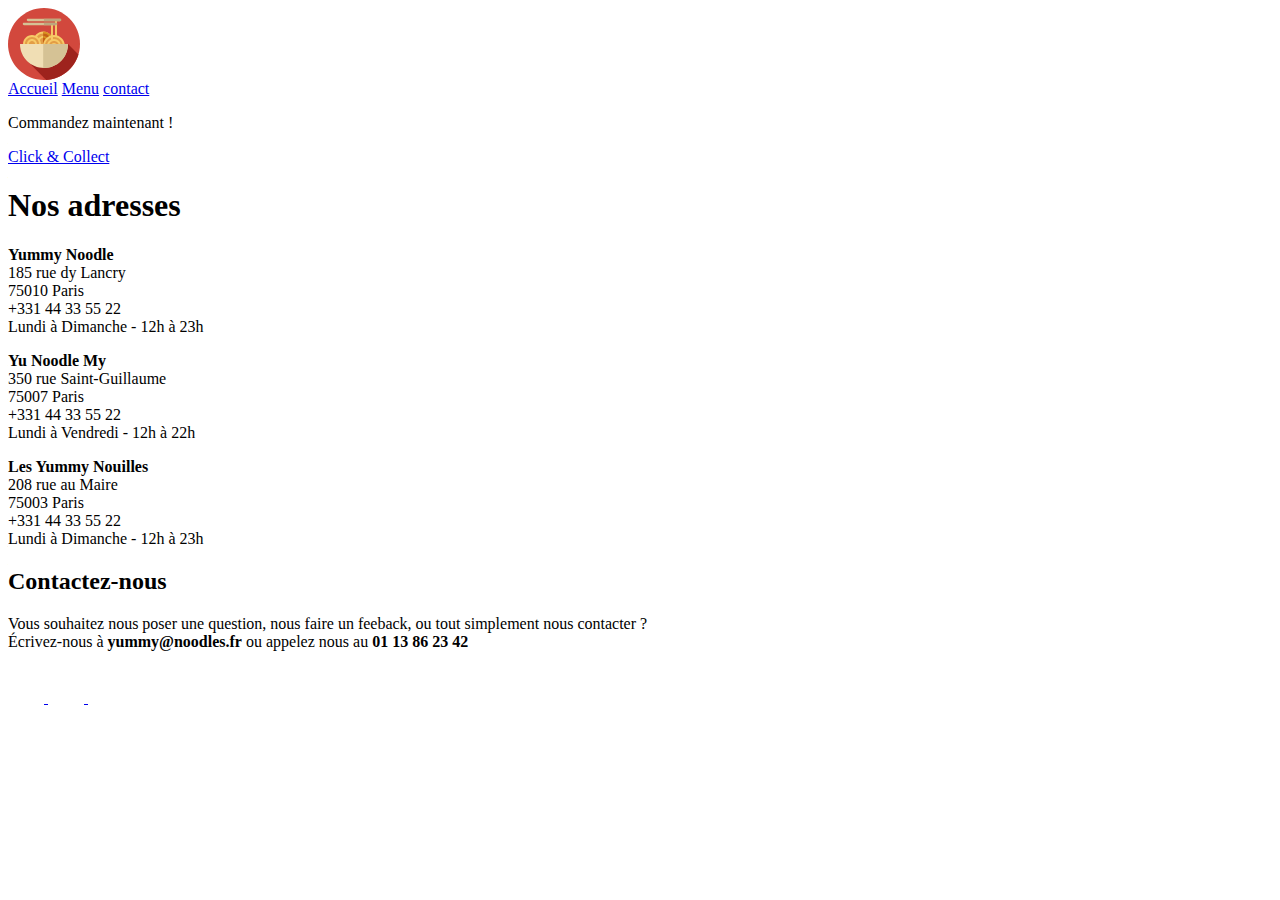
==== contact.html @ 0e497268 "feat(contact): add html structure" ====
<html lang="fr">
  <head>
    <meta charset="UTF-8" />
    <title>Yummy Nouilles - Contact</title>
    <meta name="viewport" content="width=device-width, initial-scale=1.0" />
    <link rel="icon" type="image/svg+xml" href="assets/Logo.svg" />
  </head>
  <body>
    <header>
      <img src="assets/Logo.svg" alt="Logo Yummy Nouilles" />
      <nav>
        <a href="index.html">Accueil</a>
        <a href="menu.html">Menu</a>
        <a href="contact.html">contact</a>
      </nav>
    </header>
    <main>
      <div class="red-banner">
        <p>Commandez maintenant !</p>
        <a href="contact.html">Click & Collect</a>
      </div>
      <!-- SECTION ADDRESSES-->
      <section class="addresses">
        <h1>Nos adresses</h1>
        <div>
          <p>
            <strong>Yummy Noodle</strong>
            <br />
            185 rue dy Lancry
            <br />
            75010 Paris
            <br />
            +331 44 33 55 22
            <br />
            Lundi à Dimanche - 12h à 23h
          </p>
          <p>
            <strong>Yu Noodle My</strong>
            <br />
            350 rue Saint-Guillaume
            <br />
            75007 Paris
            <br />
            +331 44 33 55 22
            <br />
            Lundi à Vendredi - 12h à 22h
          </p>
          <p>
            <strong>Les Yummy Nouilles</strong>
            <br />
            208 rue au Maire
            <br />
            75003 Paris
            <br />
            +331 44 33 55 22
            <br />
            Lundi à Dimanche - 12h à 23h
          </p>
        </div>
      </section>
      <!-- SECTION CONTACT-->
      <section class="contact">
        <h2>Contactez-nous</h2>
        <p>
          Vous souhaitez nous poser une question, nous faire un feeback, ou tout
          simplement nous contacter ?
          <br />
          Écrivez-nous à <strong>yummy@noodles.fr</strong> ou appelez nous au
          <strong>01 13 86 23 42</strong>
        </p>
      </section>
    </main>
    <footer>
      <a href="https://www.instagram.com/yummy_nouilles/">
        <img src="assets/icons/icon_instagram.svg" alt="Logo Instagram" />
      </a>
      <a href="https://www.facebook.com/yummy_nouilles/">
        <img src="assets/icons/icon_facebook.svg" alt="Logo Facebook" />
      </a>
      <a href="https://www.google.com/search?q=yummy+nouilles">
        <img
          src="assets/icons/icon_maps-and-flags.svg"
          alt="Logo Google Maps"
        />
      </a>
    </footer>
  </body>
</html>
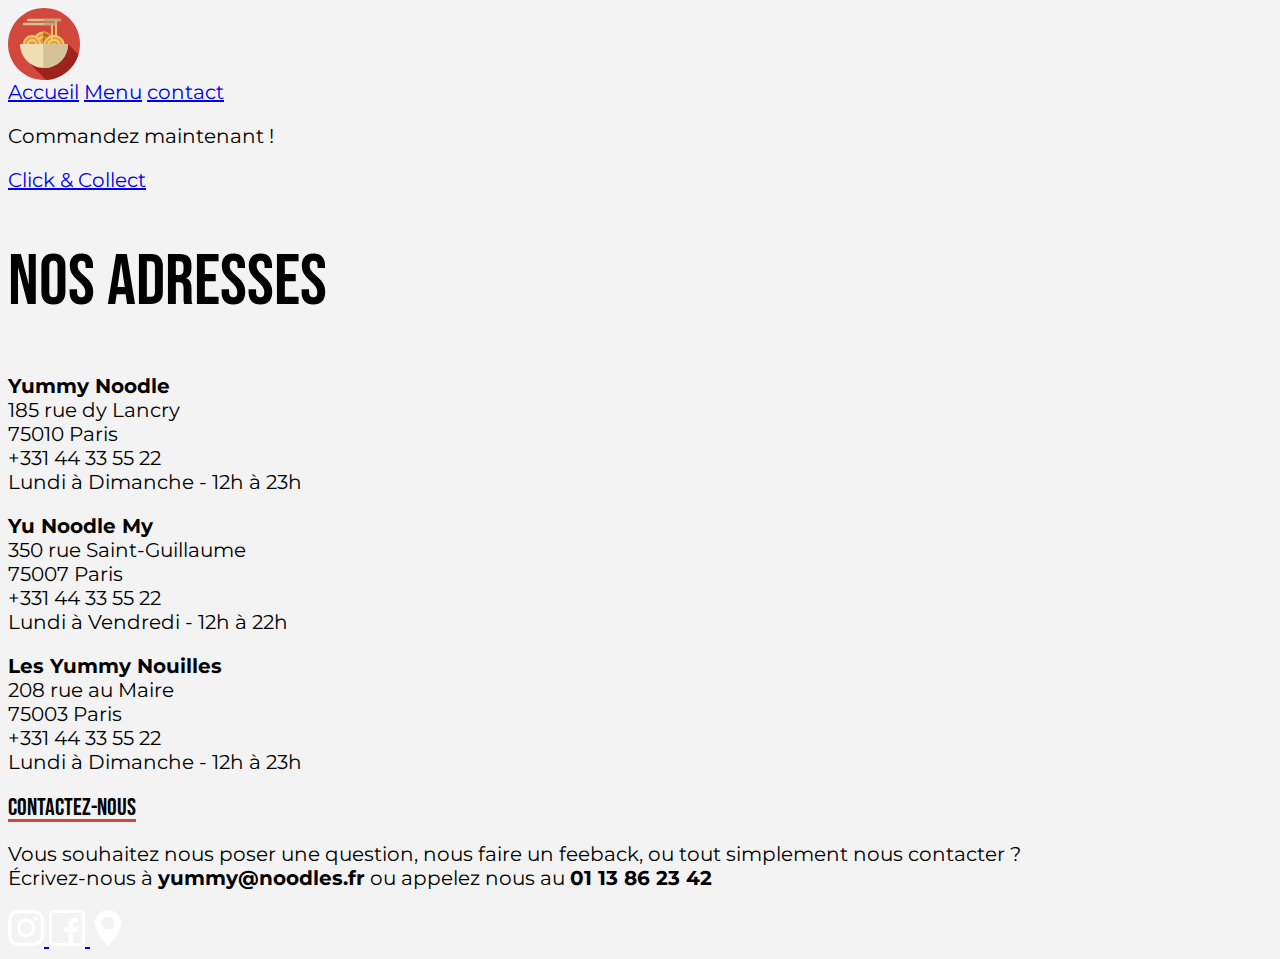
==== commit da07c5f6: "feat(style): add design system" ====
--- a/contact.html
+++ b/contact.html
@@ -1,9 +1,10 @@
 <html lang="fr">
   <head>
     <meta charset="UTF-8" />
-    <title>Yummy Nouilles - Contact</title>
     <meta name="viewport" content="width=device-width, initial-scale=1.0" />
     <link rel="icon" type="image/svg+xml" href="assets/Logo.svg" />
+    <link rel="stylesheet" href="styles/main.css" />
+    <title>Yummy Nouilles - Contact</title>
   </head>
   <body>
     <header>
--- a/styles/main.css
+++ b/styles/main.css
@@ -0,0 +1,60 @@
+/* Design System */
+@import url("https://fonts.googleapis.com/css2?family=Bebas+Neue&family=Montserrat:wght@400;600&display=swap");
+:root {
+  /* Colors */
+  --red-highlight: #d2483d;
+  --light-grey: #f3f3f3;
+  --black: #000000;
+  --white: #ffffff;
+
+  /* Text Configuration */
+  --body-font: "Montserrat";
+  --body-highlight-font: "Montserrat";
+  --header-font: "Bebas Neue";
+  --title-font: "Bebas Neue";
+
+  --body-font-weight: 400;
+  --body-highlight-font-weight: 600;
+  --header-font-weight: 400;
+  --title-font-weight: 400;
+
+  --body-font-size: 1.25rem;
+  --body-highlight-font-size: 1.25rem;
+  --header-font-size: 4.5rem;
+  --title-font-size: 1.5rem;
+
+  --body-line-height: 1.5rem;
+  --body-highlight-line-height: 1.5rem;
+  --header-line-height: 5.375rem;
+  --title-line-height: 1.75rem;
+}
+body {
+  background-color: var(--light-grey);
+  font-family: var(--body-font);
+  font-style: normal;
+  font-weight: var(--body-font-weight);
+  font-size: var(--body-font-size);
+  line-height: var(--body-line-height);
+  color: var(--black);
+}
+
+h1 {
+  font-family: var(--header-font);
+  font-style: normal;
+  font-weight: var(--header-font-weight);
+  font-size: var(--header-font-size);
+  line-height: var(--header-line-height);
+  color: var(--black);
+}
+
+h2 {
+  font-family: var(--title-font);
+  font-style: normal;
+  font-weight: var(--title-font-weight);
+  font-size: var(--title-font-size);
+  line-height: var(--title-line-height);
+  color: var(--black);
+  text-decoration: underline var(--red-highlight);
+  text-underline-offset: 0.25rem;
+  text-decoration-thickness: 0.188rem;
+}
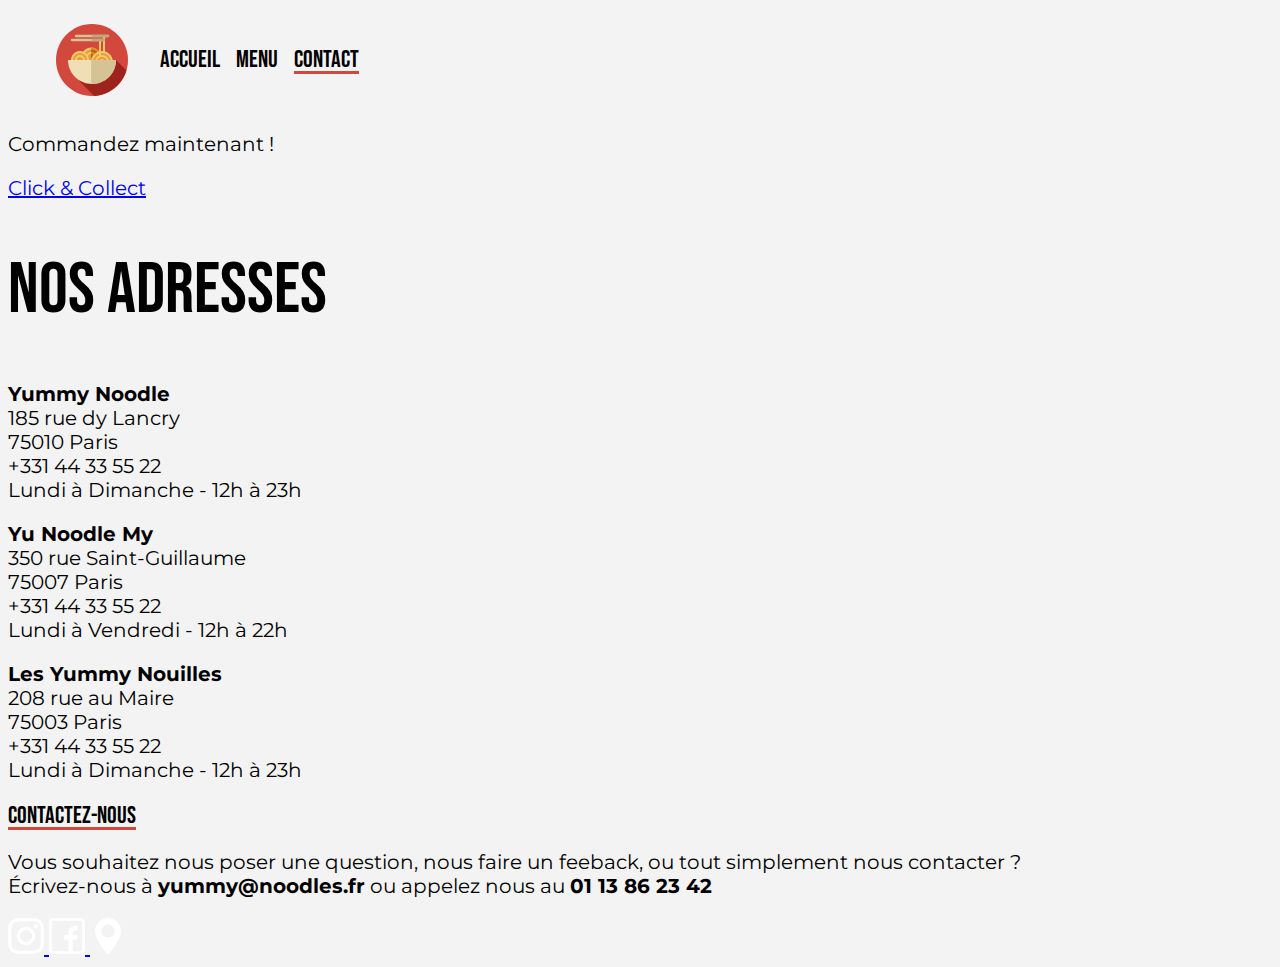
==== commit ddbc4c40: "feat(style): create appBar module" ====
--- a/contact.html
+++ b/contact.html
@@ -7,12 +7,16 @@
     <title>Yummy Nouilles - Contact</title>
   </head>
   <body>
-    <header>
-      <img src="assets/Logo.svg" alt="Logo Yummy Nouilles" />
-      <nav>
-        <a href="index.html">Accueil</a>
-        <a href="menu.html">Menu</a>
-        <a href="contact.html">contact</a>
+    <header class="appBar">
+      <img
+        class="appBar__icon"
+        src="assets/Logo.svg"
+        alt="Logo Yummy Nouilles"
+      />
+      <nav class="appBar__nav">
+        <a class="appBar__nav-item" href="index.html">Accueil</a>
+        <a class="appBar__nav-item" href="menu.html">Menu</a>
+        <a class="appBar__nav-item active" href="contact.html">contact</a>
       </nav>
     </header>
     <main>
@@ -20,7 +24,6 @@
         <p>Commandez maintenant !</p>
         <a href="contact.html">Click & Collect</a>
       </div>
-      <!-- SECTION ADDRESSES-->
       <section class="addresses">
         <h1>Nos adresses</h1>
         <div>
@@ -59,7 +62,6 @@
           </p>
         </div>
       </section>
-      <!-- SECTION CONTACT-->
       <section class="contact">
         <h2>Contactez-nous</h2>
         <p>
--- a/styles/main.css
+++ b/styles/main.css
@@ -1,5 +1,7 @@
 /* Design System */
 @import url("https://fonts.googleapis.com/css2?family=Bebas+Neue&family=Montserrat:wght@400;600&display=swap");
+/* Modules */
+@import "modules/appBar.css";
 :root {
   /* Colors */
   --red-highlight: #d2483d;
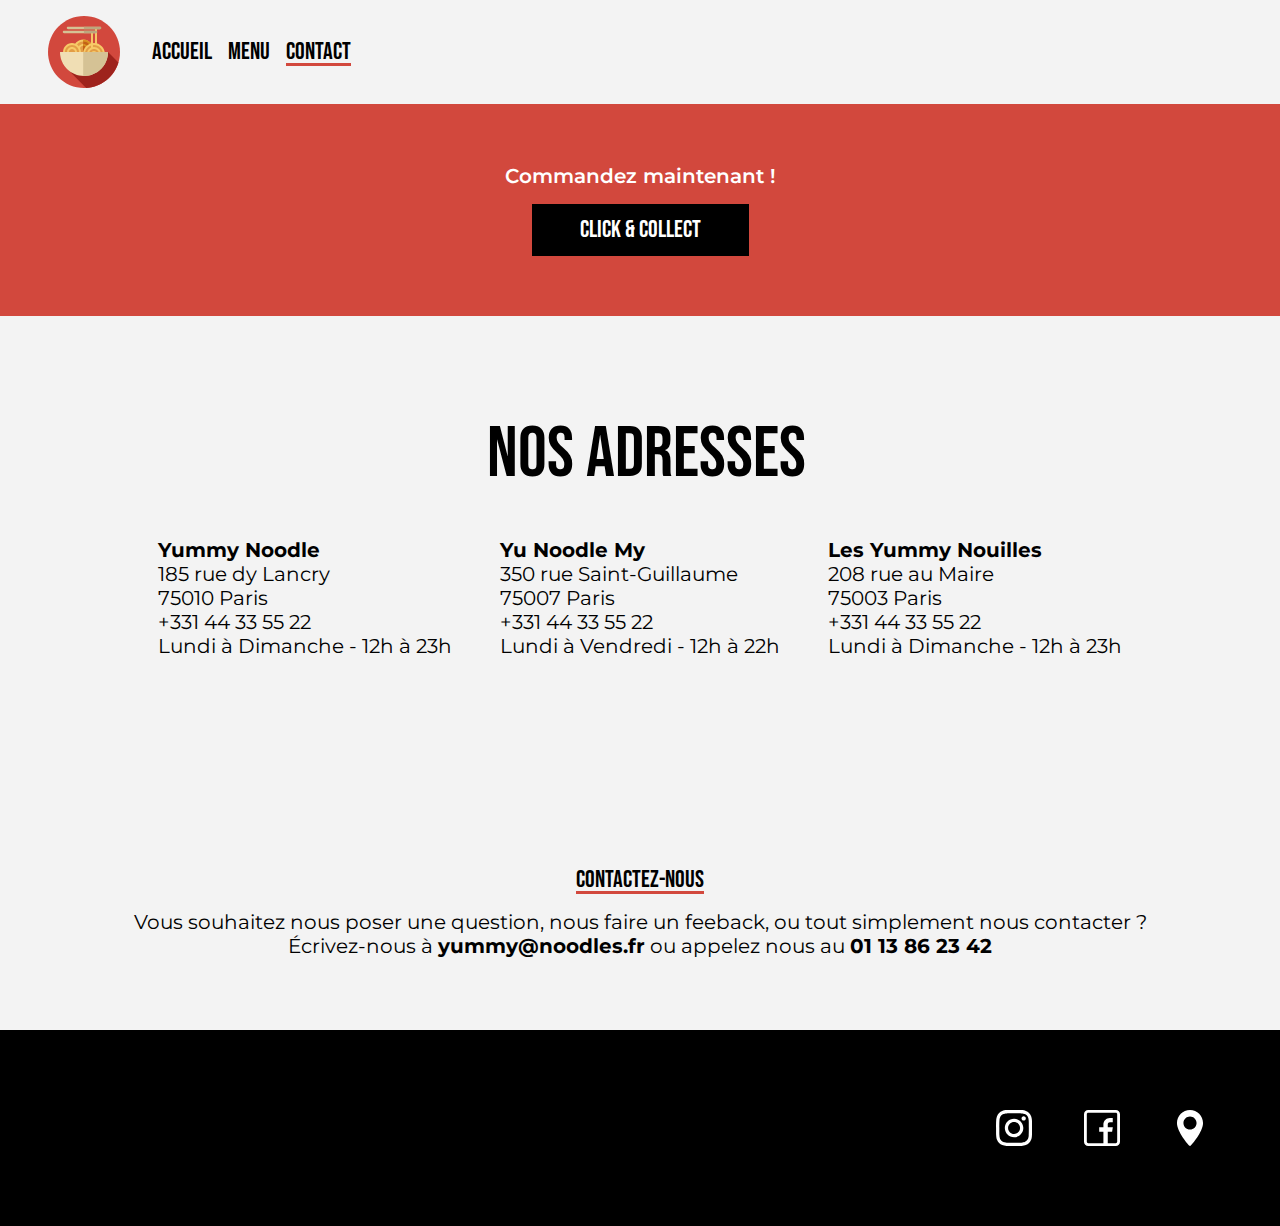
==== commit bf247930: "feat(contact): add contact css" ====
--- a/contact.html
+++ b/contact.html
@@ -20,15 +20,15 @@
       </nav>
     </header>
     <main>
-      <div class="red-banner">
-        <p>Commandez maintenant !</p>
-        <a href="contact.html">Click & Collect</a>
+      <div class="redBanner">
+        <p class="redBanner__title">Commandez maintenant !</p>
+        <a class="cta" href="contact.html">Click & Collect</a>
       </div>
-      <section class="addresses">
-        <h1>Nos adresses</h1>
-        <div>
-          <p>
-            <strong>Yummy Noodle</strong>
+      <section class="contact">
+        <h1 class="contact__title">Nos adresses</h1>
+        <div class="contact__addressContainer">
+          <p class="contact__address">
+            <strong class="contact__addressTitle">Yummy Noodle</strong>
             <br />
             185 rue dy Lancry
             <br />
@@ -38,8 +38,8 @@
             <br />
             Lundi à Dimanche - 12h à 23h
           </p>
-          <p>
-            <strong>Yu Noodle My</strong>
+          <p class="contact__address">
+            <strong class="contact__addressTitle">Yu Noodle My</strong>
             <br />
             350 rue Saint-Guillaume
             <br />
@@ -49,8 +49,8 @@
             <br />
             Lundi à Vendredi - 12h à 22h
           </p>
-          <p>
-            <strong>Les Yummy Nouilles</strong>
+          <p class="contact__address">
+            <strong class="contact__addressTitle">Les Yummy Nouilles</strong>
             <br />
             208 rue au Maire
             <br />
@@ -62,9 +62,9 @@
           </p>
         </div>
       </section>
-      <section class="contact">
-        <h2>Contactez-nous</h2>
-        <p>
+      <section class="contactInfo">
+        <h2 class="contactInfo__title">Contactez-nous</h2>
+        <p class="contactInfo__text">
           Vous souhaitez nous poser une question, nous faire un feeback, ou tout
           simplement nous contacter ?
           <br />
@@ -73,17 +73,26 @@
         </p>
       </section>
     </main>
-    <footer>
+    <footer class="footer">
       <a href="https://www.instagram.com/yummy_nouilles/">
-        <img src="assets/icons/icon_instagram.svg" alt="Logo Instagram" />
+        <img
+          src="assets/icons/icon_instagram.svg"
+          alt="Logo Instagram"
+          class="footer__icon"
+        />
       </a>
       <a href="https://www.facebook.com/yummy_nouilles/">
-        <img src="assets/icons/icon_facebook.svg" alt="Logo Facebook" />
+        <img
+          src="assets/icons/icon_facebook.svg"
+          alt="Logo Facebook"
+          class="footer__icon"
+        />
       </a>
       <a href="https://www.google.com/search?q=yummy+nouilles">
         <img
           src="assets/icons/icon_maps-and-flags.svg"
           alt="Logo Google Maps"
+          class="footer__icon"
         />
       </a>
     </footer>
--- a/styles/main.css
+++ b/styles/main.css
@@ -1,7 +1,18 @@
-/* Design System */
 @import url("https://fonts.googleapis.com/css2?family=Bebas+Neue&family=Montserrat:wght@400;600&display=swap");
+
+/* Pages */
+@import "pages/home.css";
+@import "pages/menu.css";
+@import "pages/contact.css";
+
 /* Modules */
 @import "modules/appBar.css";
+@import "modules/footer.css";
+@import "modules/contactInfo.css";
+@import "modules/cta.css";
+@import "modules/redBanner.css";
+
+/* Design System */
 :root {
   /* Colors */
   --red-highlight: #d2483d;
@@ -38,6 +49,7 @@
   font-size: var(--body-font-size);
   line-height: var(--body-line-height);
   color: var(--black);
+  margin: 0;
 }
 
 h1 {
@@ -60,3 +72,11 @@
   text-underline-offset: 0.25rem;
   text-decoration-thickness: 0.188rem;
 }
+
+.color-highlight {
+  color: var(--red-highlight);
+}
+
+.text-highlight {
+  font-weight: var(--body-highlight-font-weight);
+}
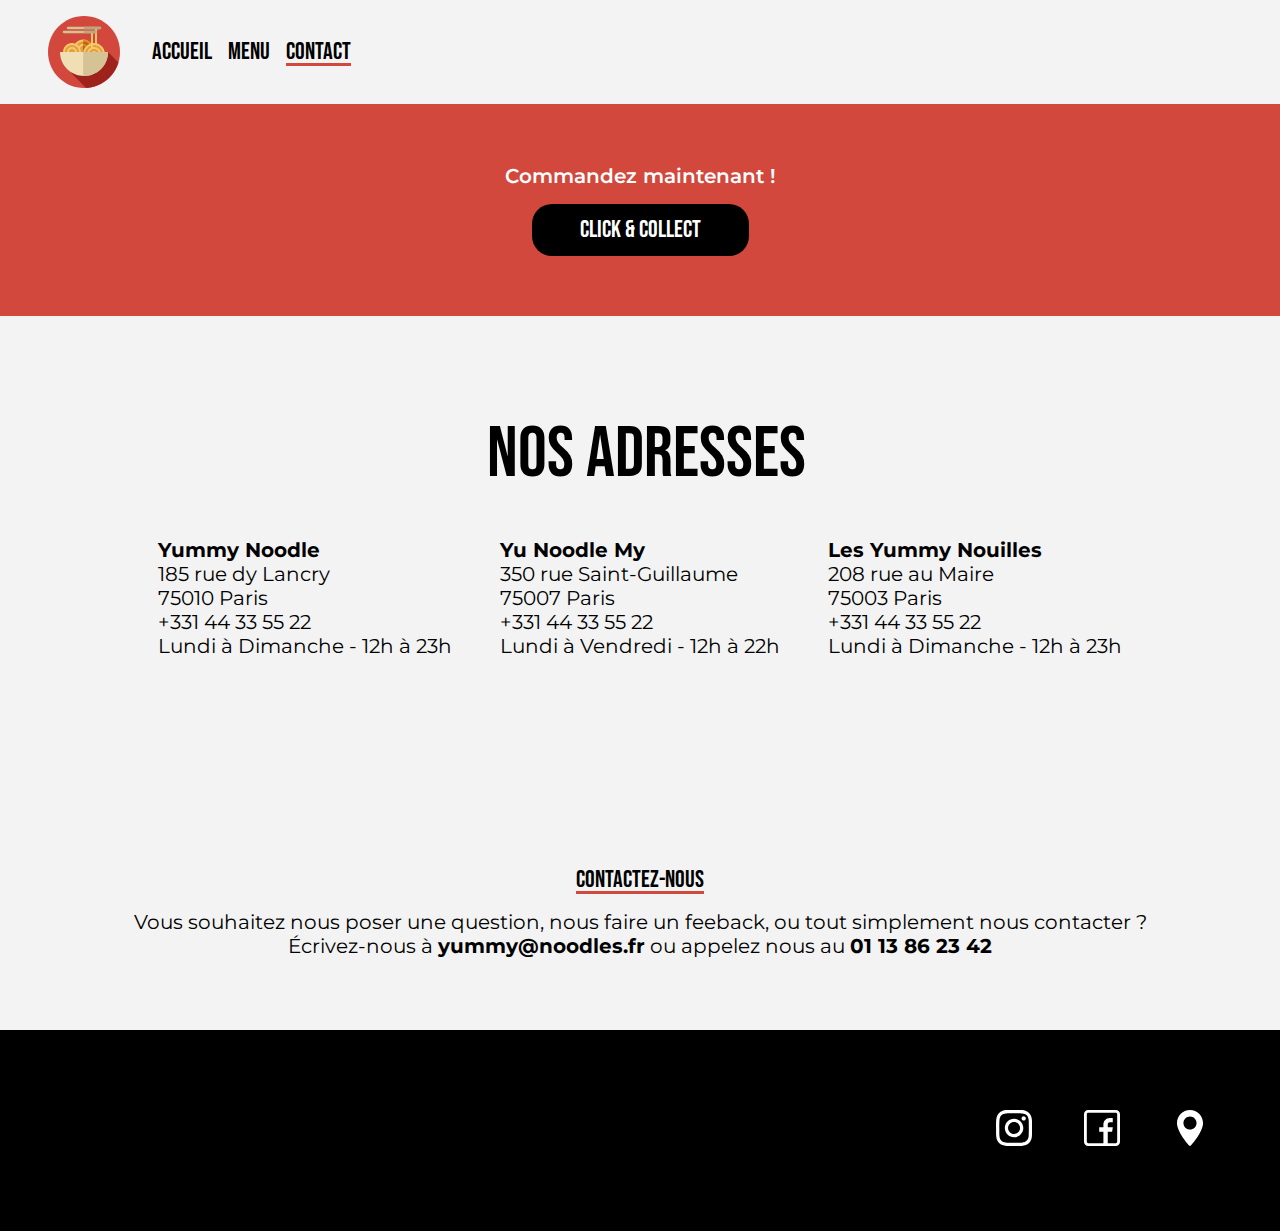
==== commit 66fa2f72: "feat(validator): fix html and css issues" ====
--- a/contact.html
+++ b/contact.html
@@ -1,3 +1,4 @@
+<!DOCTYPE html>
 <html lang="fr">
   <head>
     <meta charset="UTF-8" />
--- a/styles/main.css
+++ b/styles/main.css
@@ -80,3 +80,18 @@
 .text-highlight {
   font-weight: var(--body-highlight-font-weight);
 }
+
+@media (max-width: 768px) {
+  :root {
+    /* Mobile Variables */
+    --body-font-size: 1rem;
+    --body-highlight-font-size: 1rem;
+    --header-font-size: 2.5rem;
+    --title-font-size: 1.25rem;
+
+    --body-line-height: 1.25rem;
+    --body-highlight-line-height: 1.25rem;
+    --header-line-height: 3rem;
+    --title-line-height: 1.5rem;
+  }
+}
